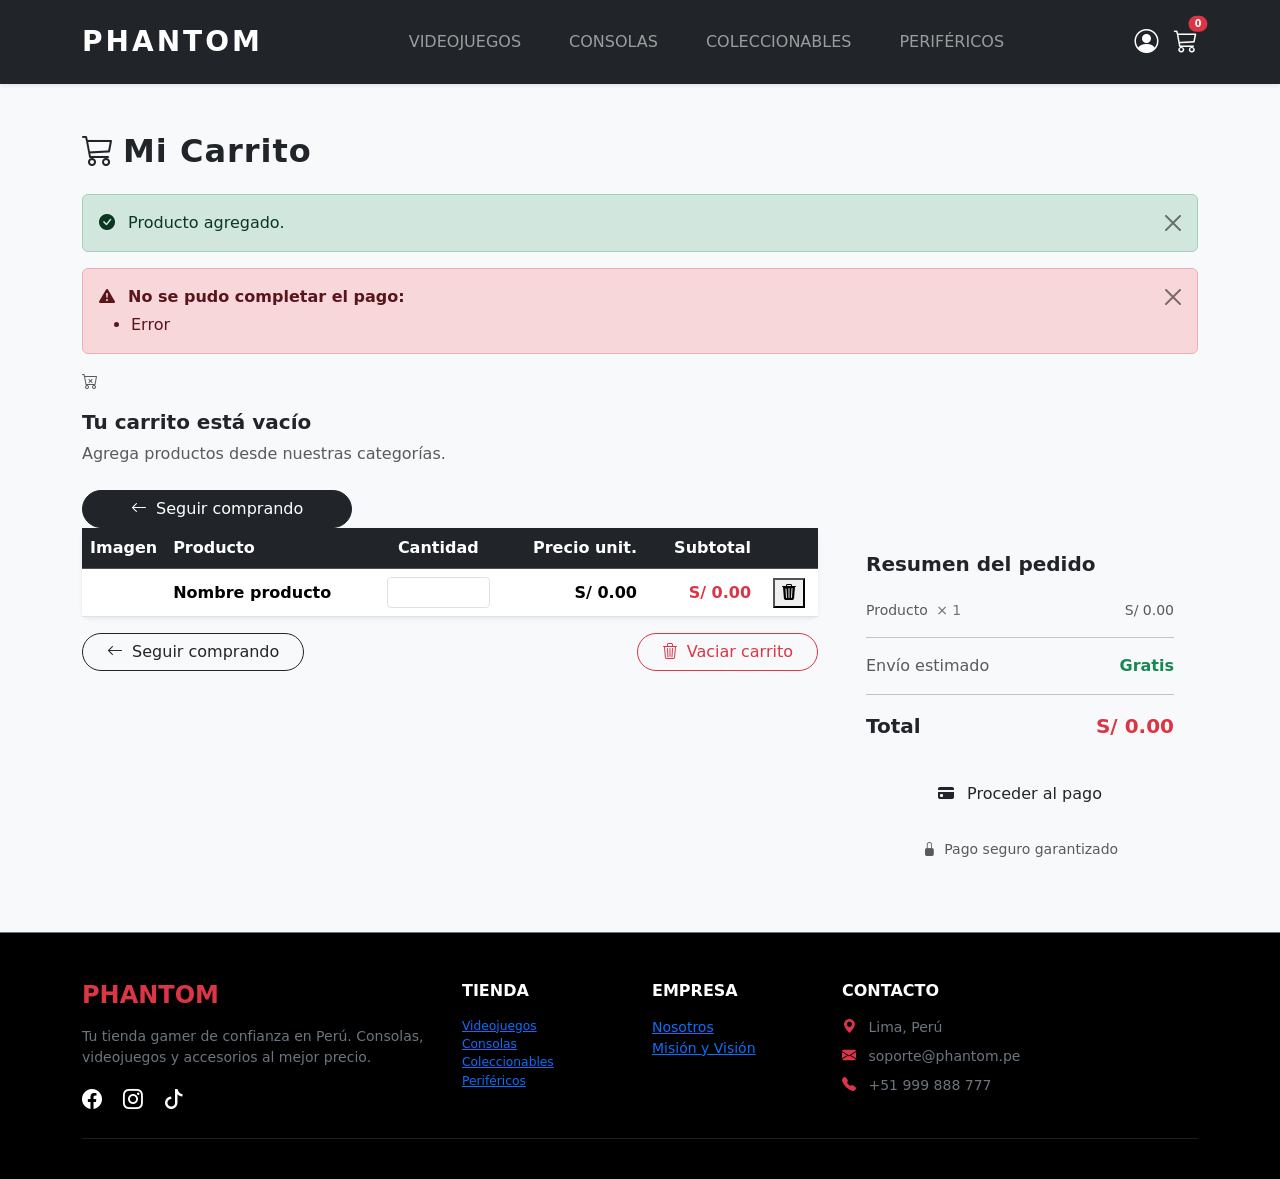
==== src/main/resources/templates/carrito.html @ a5801d76 "footer" ====
<!DOCTYPE html>
<html lang="es" xmlns:th="http://www.thymeleaf.org">
<head>
    <meta charset="UTF-8">
    <meta name="viewport" content="width=device-width, initial-scale=1.0">
    <link href="https://cdn.jsdelivr.net/npm/bootstrap@5.3.0/dist/css/bootstrap.min.css" rel="stylesheet">
    <link rel="stylesheet" href="https://cdn.jsdelivr.net/npm/bootstrap-icons@1.11.1/font/bootstrap-icons.css">
    <link rel="stylesheet" th:href="@{/CSS/estilos.css}">
    <title>Phantom | Mi Carrito</title>

</head>
<body class="d-flex flex-column min-vh-100 bg-light">

<nav class="navbar navbar-expand-lg navbar-dark bg-dark sticky-top shadow-sm py-3">
    <div class="container">
        <a class="navbar-brand fw-bold fs-3" th:href="@{/}" style="letter-spacing: 3px;">PHANTOM</a>
        <button class="navbar-toggler" type="button"
                data-bs-toggle="collapse" data-bs-target="#navbarNav">
            <span class="navbar-toggler-icon"></span>
        </button>
        <div class="collapse navbar-collapse" id="navbarNav">
            <ul class="navbar-nav mx-auto text-uppercase">
                <li class="nav-item"><a class="nav-link px-4 fs-6" th:href="@{/categoria/juegos}">Videojuegos</a></li>
                <li class="nav-item"><a class="nav-link px-4 fs-6" th:href="@{/categoria/consolas}">Consolas</a></li>
                <li class="nav-item"><a class="nav-link px-4 fs-6" th:href="@{/categoria/tarjetas}">Coleccionables</a></li>
                <li class="nav-item"><a class="nav-link px-4 fs-6" th:href="@{/categoria/perifericos}">Periféricos</a></li>
            </ul>
            <div class="d-flex align-items-center mt-3 mt-lg-0">
                <a href="#" class="text-white me-3 fs-4"><i class="bi bi-person-circle"></i></a>
                <!-- El badge muestra "cuenta" (total de ítems) enviado desde CarritoController -->
                <a th:href="@{/carrito}" class="text-white fs-4 position-relative">
                    <i class="bi bi-cart3"></i>
                    <span class="position-absolute top-0 start-100 translate-middle badge rounded-pill bg-danger"
                          style="font-size:.6rem;"
                          th:text="${cuenta}">0</span>
                </a>
            </div>
        </div>
    </div>
</nav>

<!-- CONTENIDO PRINCIPAL-->
<main class="flex-grow-1 py-5">
    <div class="container">

        <!-- Título de página -->
        <h2 class="fw-bold mb-4" style="letter-spacing:1px;">
            <i class="bi bi-cart3 me-2"></i>Mi Carrito
        </h2>

        <div class="alert alert-success alert-dismissible fade show"
             role="alert"
             th:if="${mensajeOk}">
            <i class="bi bi-check-circle-fill me-2"></i>
            <span th:text="${mensajeOk}">Producto agregado.</span>
            <button type="button" class="btn-close" data-bs-dismiss="alert"></button>
        </div>

        <!-- Alerta de error de stock al procesar pago -->
        <div class="alert alert-danger alert-dismissible fade show"
             role="alert"
             th:if="${erroresPago != null and !#lists.isEmpty(erroresPago)}">
            <i class="bi bi-exclamation-triangle-fill me-2"></i>
            <strong>No se pudo completar el pago:</strong>
            <ul class="mb-0 mt-1">
                <li th:each="error : ${erroresPago}" th:text="${error}">Error</li>
            </ul>
            <button type="button" class="btn-close" data-bs-dismiss="alert"></button>
        </div>


        <div class="empty-cart" th:if="${#lists.isEmpty(items)}">
            <i class="bi bi-cart-x text-muted d-block mb-3"></i>
            <h5 class="fw-bold">Tu carrito está vacío</h5>
            <p class="text-muted">Agrega productos desde nuestras categorías.</p>
            <a th:href="@{/}" class="btn btn-dark px-5 mt-2 rounded-pill">
                <i class="bi bi-arrow-left me-1"></i> Seguir comprando
            </a>
        </div>


        <div class="row g-4" th:if="${!#lists.isEmpty(items)}">

            <!--  Columna izquierda tabla de ítems  -->
            <div class="col-lg-8">
                <div class="card border-0 shadow-sm rounded-3">
                    <div class="card-body p-0">
                        <div class="table-responsive">
                            <table class="table align-middle mb-0">
                                <thead class="table-dark">
                                <tr>
                                    <th style="width:80px">Imagen</th>
                                    <th>Producto</th>
                                    <th class="text-center">Cantidad</th>
                                    <th class="text-end">Precio unit.</th>
                                    <th class="text-end">Subtotal</th>
                                    <th></th>
                                </tr>
                                </thead>
                                <tbody>

                                <tr th:each="item : ${items}">

                                    <!-- Imagen del producto -->
                                    <td>
                                        <img class="cart-img"
                                             th:src="${item.imagenUrl}"
                                             th:alt="${item.nombre}"
                                             onerror="this.src='/Imagenes/consolatarjeta.jpg'">
                                    </td>

                                    <!-- Nombre -->
                                    <td>
                                            <span class="fw-semibold" th:text="${item.nombre}">
                                                Nombre producto
                                            </span>
                                    </td>

                                    <td class="text-center">
                                        <form th:action="@{/carrito/actualizar}"
                                              method="post">
                                            <input type="hidden"
                                                   name="productoId"
                                                   th:value="${item.productoId}">
                                            <input type="number"
                                                   name="cantidad"
                                                   class="form-control form-control-sm qty-input d-inline-block"
                                                   th:value="${item.cantidad}"
                                                   min="1" max="99"
                                                   onchange="this.form.submit()">
                                        </form>
                                    </td>

                                    <td class="text-end fw-semibold">
                                            <span th:text="'S/ ' + ${#numbers.formatDecimal(item.precio, 1, 2)}">
                                                S/ 0.00
                                            </span>
                                    </td>

                                    <td class="text-end fw-bold text-danger">
                                            <span th:text="'S/ ' + ${#numbers.formatDecimal(item.subtotal, 1, 2)}">
                                                S/ 0.00
                                            </span>
                                    </td>

                                    <td class="text-center">
                                        <form th:action="@{/carrito/eliminar}"
                                              method="post">
                                            <input type="hidden"
                                                   name="productoId"
                                                   th:value="${item.productoId}">
                                            <button type="submit"
                                                    class="btn-eliminar"
                                                    title="Eliminar">
                                                <i class="bi bi-trash3-fill"></i>
                                            </button>
                                        </form>
                                    </td>
                                </tr>
                                </tbody>
                            </table>
                        </div>
                    </div>
                </div>

                <!-- Botones de acción inferiores -->
                <div class="d-flex justify-content-between align-items-center mt-3 flex-wrap gap-2">
                    <a th:href="@{/}" class="btn btn-outline-dark rounded-pill px-4">
                        <i class="bi bi-arrow-left me-1"></i> Seguir comprando
                    </a>

                    <!-- Vaciar -->
                    <form th:action="@{/carrito/vaciar}" method="post">
                        <button type="submit"
                                class="btn btn-outline-danger rounded-pill px-4"
                                onclick="return confirm('¿Vaciar todo el carrito?')">
                            <i class="bi bi-trash3 me-1"></i> Vaciar carrito
                        </button>
                    </form>
                </div>
            </div>

            <!-- Columna derecha resumen de pago  -->
            <div class="col-lg-4">
                <div class="resumen-card p-4 sticky-top" style="top: 90px;">
                    <h5 class="fw-bold mb-4">Resumen del pedido</h5>

                    <!-- Detalle línea por línea -->
                    <ul class="list-unstyled">

                        <li class="d-flex justify-content-between mb-2 text-muted small"
                            th:each="item : ${items}">
                            <span>
                                <span th:text="${item.nombre}">Producto</span>
                                <span class="ms-1 text-secondary"
                                      th:text="'× ' + ${item.cantidad}">× 1</span>
                            </span>
                            <span th:text="'S/ ' + ${#numbers.formatDecimal(item.subtotal, 1, 2)}">
                                S/ 0.00
                            </span>
                        </li>
                    </ul>

                    <hr>

                    <!-- Envío (demo estático) -->
                    <div class="d-flex justify-content-between mb-2 text-muted">
                        <span>Envío estimado</span>
                        <span class="text-success fw-semibold">Gratis</span>
                    </div>

                    <hr>

                    <!-- Total general -->
                    <div class="d-flex justify-content-between mb-4">
                        <span class="fw-bold fs-5">Total</span>
                        <span class="fw-bold fs-5 text-danger"
                              th:text="'S/ ' + ${#numbers.formatDecimal(total, 1, 2)}">
                            S/ 0.00
                        </span>
                    </div>

                    <!-- Botón comprar -->
                    <form th:action="@{/carrito/comprar}" method="post">
                        <button type="submit"
                                class="btn btn-comprar w-100 py-3 fs-6">
                            <i class="bi bi-credit-card-fill me-2"></i>
                            Proceder al pago
                        </button>
                    </form>

                    <!-- Métodos de pago aceptados (visual) -->
                    <p class="text-center text-muted small mt-3 mb-0">
                        <i class="bi bi-lock-fill me-1"></i> Pago seguro garantizado
                    </p>
                </div>
            </div>

        </div>
    </div>
</main>

<!-- FOOTER -->
<footer class="bg-black text-white pt-5 border-top border-secondary">
    <div class="container">
        <div class="row gy-4">
            <div class="col-md-4">
                <h4 class="fw-bold text-danger mb-3">PHANTOM</h4>
                <p class="text-secondary small">Tu tienda gamer de confianza en Perú. Consolas, videojuegos y accesorios al mejor precio.</p>
                <div class="mt-3">
                    <a href="#" class="text-white me-3 fs-5 social-icon"><i class="bi bi-facebook"></i></a>
                    <a href="#" class="text-white me-3 fs-5 social-icon"><i class="bi bi-instagram"></i></a>
                    <a href="#" class="text-white me-3 fs-5 social-icon"><i class="bi bi-tiktok"></i></a>
                </div>
            </div>
            <div class="col-6 col-md-2">
                <h6 class="fw-bold text-uppercase mb-3">Tienda</h6>
                <ul class="list-unstyled small">
                    <ul class="list-unstyled small">
                        <li><a th:href="@{/categoria/juegos}" class="footer-link">Videojuegos</a></li>
                        <li><a th:href="@{/categoria/consolas}" class="footer-link">Consolas</a></li>
                        <li><a th:href="@{/categoria/tarjetas}" class="footer-link">Coleccionables</a></li>
                        <li><a th:href="@{/categoria/perifericos}" class="footer-link">Periféricos</a></li>
                    </ul>
                </ul>
            </div>
            <div class="col-6 col-md-2">
                <h6 class="fw-bold text-uppercase mb-3">Empresa</h6>
                <ul class="list-unstyled small">
                    <li><a th:href="@{/nosotros}" class="footer-link">Nosotros</a></li>
                    <li><a th:href="@{/mision}" class="footer-link">Misión y Visión</a></li>
                </ul>
            </div>
            <div class="col-md-4">
                <h6 class="fw-bold text-uppercase mb-3">Contacto</h6>
                <p class="small text-secondary mb-2"><i class="bi bi-geo-alt-fill me-2 text-danger"></i> Lima, Perú</p>
                <p class="small text-secondary mb-2"><i class="bi bi-envelope-fill me-2 text-danger"></i> soporte@phantom.pe</p>
                <p class="small text-secondary mb-3"><i class="bi bi-telephone-fill me-2 text-danger"></i> +51 999 888 777</p>
            </div>
        </div>
        <hr class="border-secondary my-4">
        <div class="d-flex flex-column flex-md-row justify-content-between align-items-center small text-secondary pb-3">
        </div>
    </div>
</footer>

<script src="https://cdn.jsdelivr.net/npm/bootstrap@5.3.0/dist/js/bootstrap.bundle.min.js"></script>
</body>
</html>
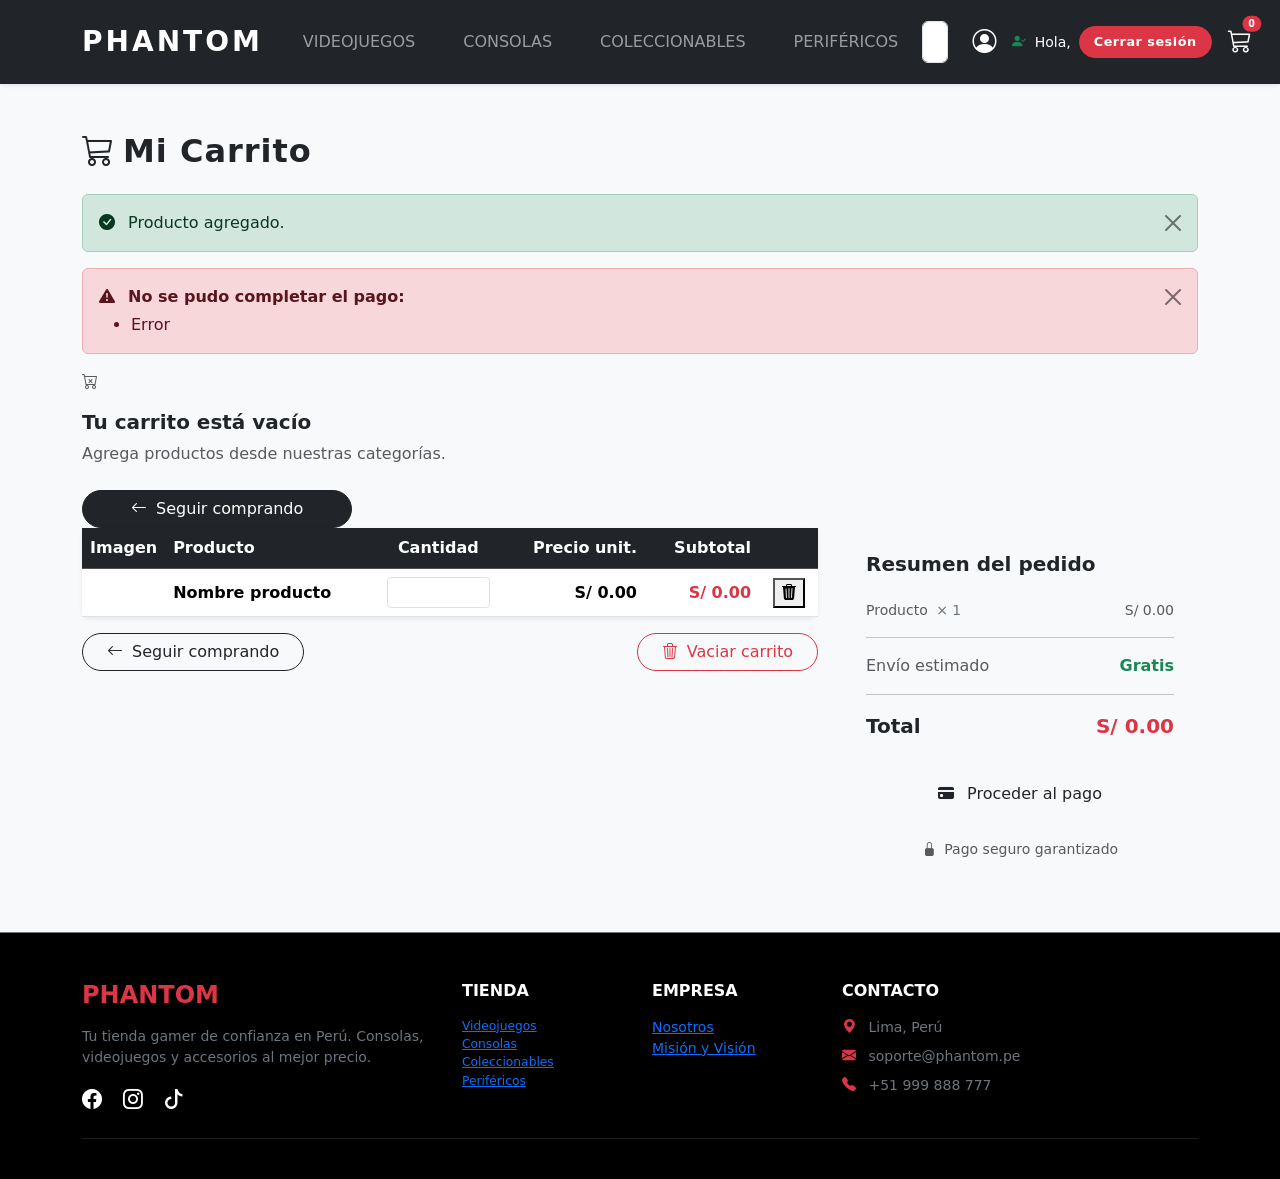
==== commit 11596c6f: "Botón cerrar sesión (Hola, "nombre"), Que solo se mantenga lo bien y que se borre lo que está mal en" ====
--- a/src/main/resources/templates/carrito.html
+++ b/src/main/resources/templates/carrito.html
@@ -12,10 +12,10 @@
 <body class="d-flex flex-column min-vh-100 bg-light">
 
 <nav class="navbar navbar-expand-lg navbar-dark bg-dark sticky-top shadow-sm py-3">
+
     <div class="container">
         <a class="navbar-brand fw-bold fs-3" th:href="@{/}" style="letter-spacing: 3px;">PHANTOM</a>
-        <button class="navbar-toggler" type="button"
-                data-bs-toggle="collapse" data-bs-target="#navbarNav">
+        <button class="navbar-toggler" type="button" data-bs-toggle="collapse" data-bs-target="#navbarNav">
             <span class="navbar-toggler-icon"></span>
         </button>
         <div class="collapse navbar-collapse" id="navbarNav">
@@ -25,15 +25,51 @@
                 <li class="nav-item"><a class="nav-link px-4 fs-6" th:href="@{/categoria/tarjetas}">Coleccionables</a></li>
                 <li class="nav-item"><a class="nav-link px-4 fs-6" th:href="@{/categoria/perifericos}">Periféricos</a></li>
             </ul>
+            <div class="position-relative me-3">
+                <div class="d-flex">
+                    <input id="inputBusqueda"
+                           class="form-control me-2 py-2 input-busqueda-phantom"
+                           type="search"
+                           placeholder="Buscar productos..."
+                           autocomplete="off">
+                </div>
+                <div id="contenedorResultados"
+                     class="position-absolute w-100 mt-1 shadow-lg rounded-3 d-none resultados-busqueda-phantom">
+                </div>
+            </div>
             <div class="d-flex align-items-center mt-3 mt-lg-0">
-                <a href="#" class="text-white me-3 fs-4"><i class="bi bi-person-circle"></i></a>
-                <!-- El badge muestra "cuenta" (total de ítems) enviado desde CarritoController -->
+
+                <!-- Sin sesión -->
+                <div th:if="${usuarioNombre == null}">
+                    <a href="#" class="text-white me-3 fs-4"
+                       data-bs-toggle="modal" data-bs-target="#loginModal">
+                        <i class="bi bi-person-circle"></i>
+                    </a>
+                </div>
+
+                <!-- Con sesión -->
+                <div th:if="${usuarioNombre != null}" class="d-flex align-items-center gap-2 me-3">
+                    <span class="text-white small text-nowrap">
+                        <i class="bi bi-person-check-fill text-success me-1"></i>
+                        Hola, <span th:text="${usuarioNombre}" class="fw-bold text-danger"></span>
+                    </span>
+                    <form th:action="@{/logout}" method="post" class="mb-0">
+                        <button type="submit"
+                                class="btn btn-danger rounded-pill fw-bold text-nowrap"
+                                style="font-size: 0.8rem; padding: 5px 14px; letter-spacing: 0.5px;">
+                            Cerrar sesión
+                        </button>
+                    </form>
+                </div>
+
+                <!-- Carrito -->
                 <a th:href="@{/carrito}" class="text-white fs-4 position-relative">
                     <i class="bi bi-cart3"></i>
-                    <span class="position-absolute top-0 start-100 translate-middle badge rounded-pill bg-danger"
-                          style="font-size:.6rem;"
-                          th:text="${cuenta}">0</span>
+                    <span class="position-absolute top-0 start-100 translate-middle badge rounded-pill bg-danger badge-carrito"
+                          style="font-size: 0.6rem;"
+                          th:text="${carritoCount != null ? carritoCount : cuenta}">0</span>
                 </a>
+
             </div>
         </div>
     </div>
@@ -221,7 +257,7 @@
                     </div>
 
                     <!-- Botón comprar -->
-                    <form th:action="@{/carrito/comprar}" method="post">
+                    <form th:action="@{/pago/procesar}" method="post">
                         <button type="submit"
                                 class="btn btn-comprar w-100 py-3 fs-6">
                             <i class="bi bi-credit-card-fill me-2"></i>
@@ -283,7 +319,58 @@
         </div>
     </div>
 </footer>
-
+<!-- MODAL LOGIN -->
+<div class="modal fade" id="loginModal" tabindex="-1" aria-hidden="true">
+    <div class="modal-dialog modal-dialog-centered">
+        <div class="modal-content border-0 shadow-lg rounded-4 overflow-hidden">
+            <div class="row g-0">
+                <div class="col-md-5 d-none d-md-block">
+                    <img th:src="@{/Imagenes/SmashBros.jpg}" style="width: 120%; height: 100%; object-fit: cover;">
+                </div>
+                <div class="col-md-7 bg-dark text-white">
+                    <div class="modal-header border-0">
+                        <h5 class="modal-title fw-bold text-danger">
+                            <i class="bi bi-person-circle me-2"></i>Iniciar Sesión
+                        </h5>
+                        <button type="button" class="btn-close btn-close-white" data-bs-dismiss="modal"></button>
+                    </div>
+                    <div class="modal-body p-4">
+                        <div th:if="${loginError}" id="loginError" class="alert alert-danger rounded-3 py-2 small">
+                            Correo o contraseña incorrectos
+                        </div>
+                        <form th:action="@{/login}" method="post">
+                            <div class="mb-3">
+                                <label class="form-label small text-secondary">Correo electrónico</label>
+                                <input type="email" name="username"
+                                       class="form-control bg-black text-white border-secondary rounded-3"
+                                       placeholder="ejemplo@correo.com" required>
+                            </div>
+                            <div class="mb-3">
+                                <label class="form-label small text-secondary">Contraseña</label>
+                                <input type="password" name="password"
+                                       class="form-control bg-black text-white border-secondary rounded-3"
+                                       placeholder="••••••••" required>
+                            </div>
+                            <div class="d-flex justify-content-between align-items-center mb-3">
+                                <div class="form-check">
+                                    <input class="form-check-input" type="checkbox" name="remember-me">
+                                    <label class="form-check-label small text-secondary">Recordarme</label>
+                                </div>
+                                <a href="#" class="small text-danger text-decoration-none ms-4">¿Olvidaste tu contraseña?</a>
+                            </div>
+                            <button type="submit" class="btn btn-danger w-100 fw-bold rounded-pill py-2">INGRESAR</button>
+                        </form>
+                        <hr class="border-secondary">
+                        <p class="text-center small text-secondary mb-0">¿No tienes cuenta?</p>
+                        <a th:href="@{/registro}" class="btn btn-outline-danger w-100 fw-bold rounded-pill mt-2">
+                            REGÍSTRATE
+                        </a>
+                    </div>
+                </div>
+            </div>
+        </div>
+    </div>
+</div>
 <script src="https://cdn.jsdelivr.net/npm/bootstrap@5.3.0/dist/js/bootstrap.bundle.min.js"></script>
 </body>
 </html>
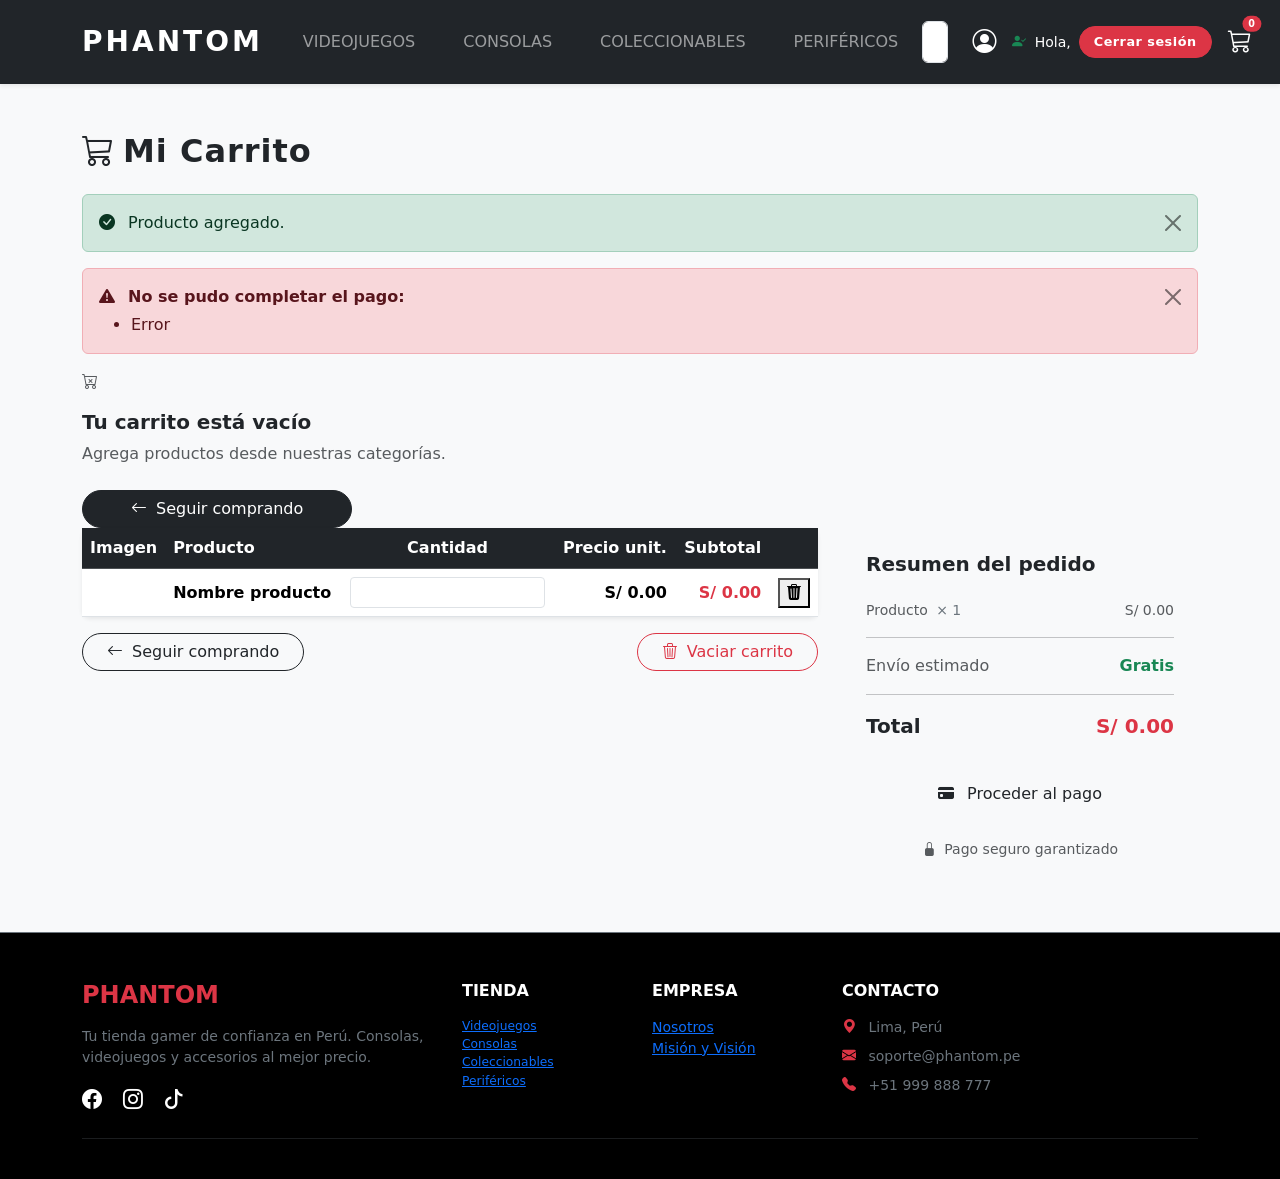
==== commit 3b8a7bca: "Limitación items de compra" ====
--- a/src/main/resources/templates/carrito.html
+++ b/src/main/resources/templates/carrito.html
@@ -145,7 +145,7 @@
                                              onerror="this.src='/Imagenes/consolatarjeta.jpg'">
                                     </td>
 
-                                    <!-- Nombre -->
+
                                     <td>
                                             <span class="fw-semibold" th:text="${item.nombre}">
                                                 Nombre producto
@@ -162,7 +162,8 @@
                                                    name="cantidad"
                                                    class="form-control form-control-sm qty-input d-inline-block"
                                                    th:value="${item.cantidad}"
-                                                   min="1" max="99"
+                                                   min="1"
+                                                   th:max="${item.stock}"
                                                    onchange="this.form.submit()">
                                         </form>
                                     </td>
@@ -221,7 +222,7 @@
                 <div class="resumen-card p-4 sticky-top" style="top: 90px;">
                     <h5 class="fw-bold mb-4">Resumen del pedido</h5>
 
-                    <!-- Detalle línea por línea -->
+
                     <ul class="list-unstyled">
 
                         <li class="d-flex justify-content-between mb-2 text-muted small"
@@ -257,8 +258,11 @@
                     </div>
 
                     <!-- Botón comprar -->
-                    <form th:action="@{/pago/procesar}" method="post">
-                        <button type="submit"
+                    <form id="formPago"
+                          th:action="@{/pago/procesar}"
+                          method="post">
+                        <button id="btnPago"
+                                type="button"
                                 class="btn btn-comprar w-100 py-3 fs-6">
                             <i class="bi bi-credit-card-fill me-2"></i>
                             Proceder al pago
@@ -365,6 +369,9 @@
                         <a th:href="@{/registro}" class="btn btn-outline-danger w-100 fw-bold rounded-pill mt-2">
                             REGÍSTRATE
                         </a>
+                        <input type="hidden"
+                               id="isAuthenticated"
+                               th:value="${#authorization.expression('isAuthenticated()')}">
                     </div>
                 </div>
             </div>
@@ -372,5 +379,6 @@
     </div>
 </div>
 <script src="https://cdn.jsdelivr.net/npm/bootstrap@5.3.0/dist/js/bootstrap.bundle.min.js"></script>
+<script th:src="@{/JS/solicitarlogin.js}"></script>
 </body>
 </html>
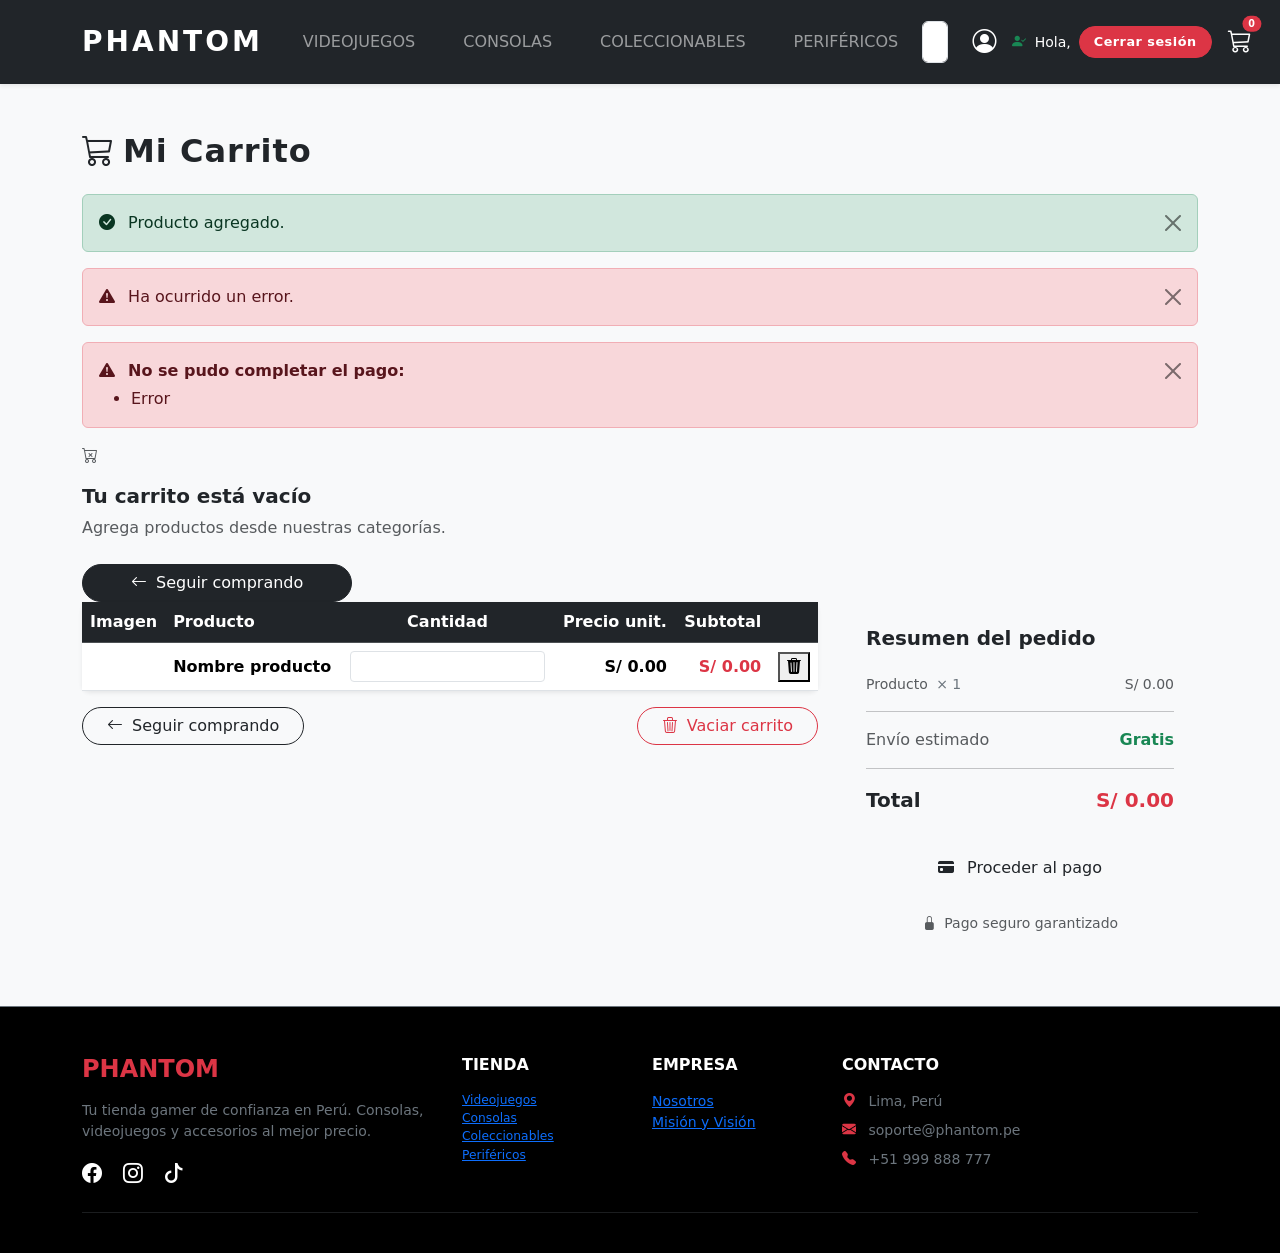
==== commit a918a098: "manejo de excepciones y validacion de stock en carrito y pago" ====
--- a/src/main/resources/templates/carrito.html
+++ b/src/main/resources/templates/carrito.html
@@ -25,18 +25,22 @@
                 <li class="nav-item"><a class="nav-link px-4 fs-6" th:href="@{/categoria/tarjetas}">Coleccionables</a></li>
                 <li class="nav-item"><a class="nav-link px-4 fs-6" th:href="@{/categoria/perifericos}">Periféricos</a></li>
             </ul>
+
             <div class="position-relative me-3">
                 <div class="d-flex">
                     <input id="inputBusqueda"
+                           name="query"
                            class="form-control me-2 py-2 input-busqueda-phantom"
                            type="search"
                            placeholder="Buscar productos..."
                            autocomplete="off">
                 </div>
-                <div id="contenedorResultados"
-                     class="position-absolute w-100 mt-1 shadow-lg rounded-3 d-none resultados-busqueda-phantom">
-                </div>
-            </div>
+                <div id="suggestionsBox"
+                     class="position-absolute w-100 mt-1 shadow-lg rounded-3 d-none resultados-busqueda-phantom"
+                     style="z-index: 1050; background: white;">
+                </div>
+            </div>
+
             <div class="d-flex align-items-center mt-3 mt-lg-0">
 
                 <!-- Sin sesión -->
@@ -89,6 +93,14 @@
              th:if="${mensajeOk}">
             <i class="bi bi-check-circle-fill me-2"></i>
             <span th:text="${mensajeOk}">Producto agregado.</span>
+            <button type="button" class="btn-close" data-bs-dismiss="alert"></button>
+        </div>
+
+        <div class="alert alert-danger alert-dismissible fade show"
+             role="alert"
+             th:if="${mensajeError}">
+            <i class="bi bi-exclamation-triangle-fill me-2"></i>
+            <span th:text="${mensajeError}">Ha ocurrido un error.</span>
             <button type="button" class="btn-close" data-bs-dismiss="alert"></button>
         </div>
 
@@ -380,5 +392,6 @@
 </div>
 <script src="https://cdn.jsdelivr.net/npm/bootstrap@5.3.0/dist/js/bootstrap.bundle.min.js"></script>
 <script th:src="@{/JS/solicitarlogin.js}"></script>
+<script th:src="@{/JS/emergente.js}"></script>
 </body>
 </html>
